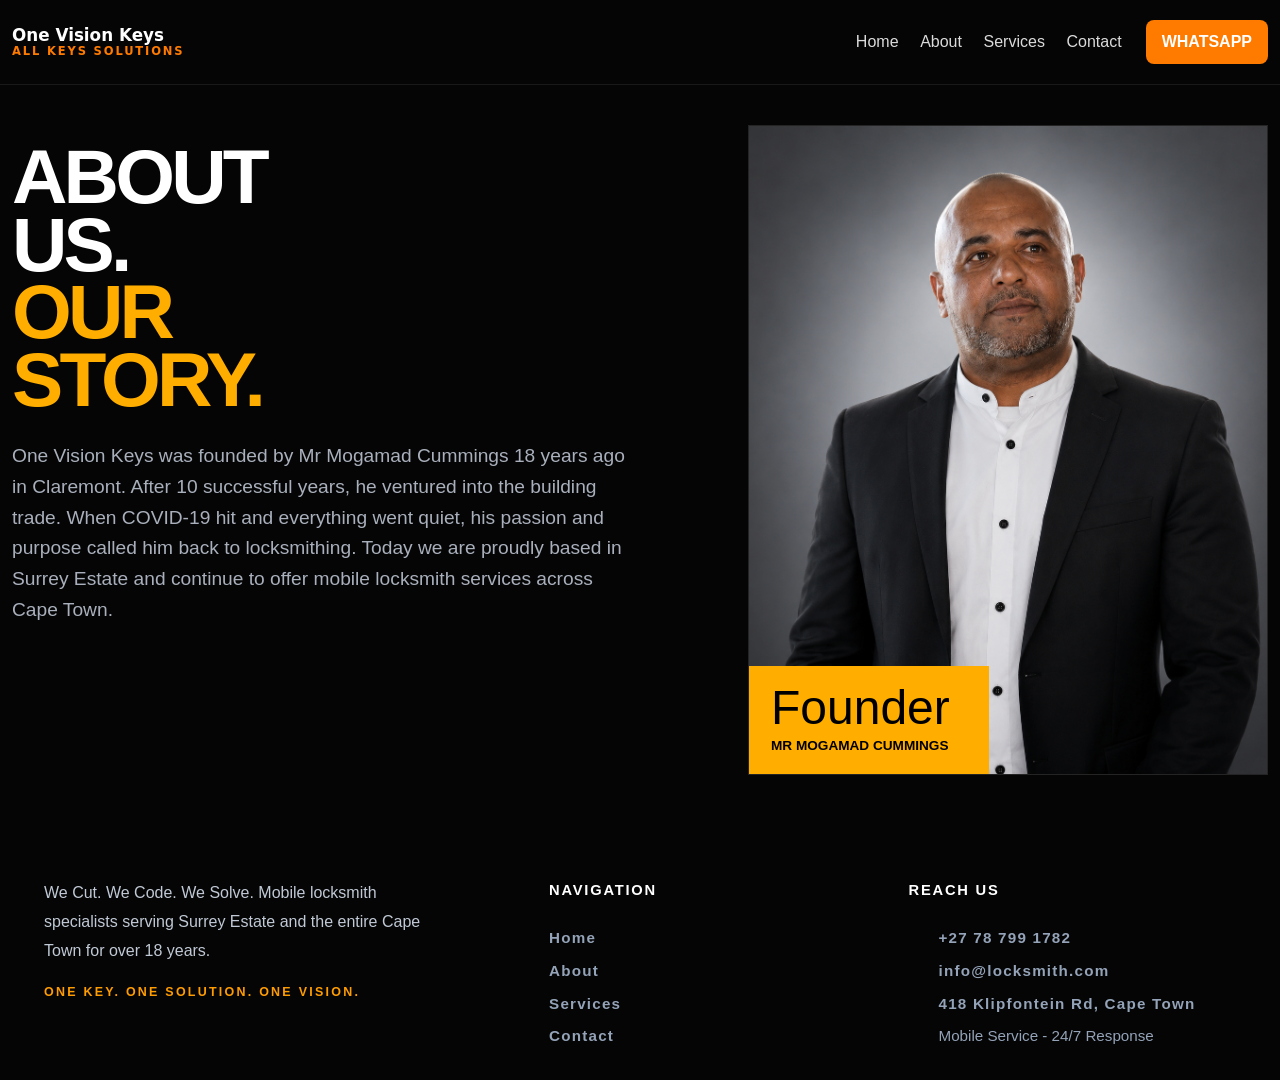
==== about.html @ 30768596 "Add files via upload Files for the website of One Vision Keys" ====
<!DOCTYPE html>
<html lang="en">
<head>
    <meta charset="UTF-8">
    <meta name="viewport" content="width=device-width, initial-scale=1.0">
    <link href="https://cdn.jsdelivr.net/npm/bootstrap@5.3.8/dist/css/bootstrap.min.css" rel="stylesheet" integrity="sha384-sRIl4kxILFvY47J16cr9ZwB07vP4J8+LH7qKQnuqkuIAvNWLzeN8tE5YBujZqJLB" crossorigin="anonymous">
    <link rel="stylesheet" href="style.css">
    <title>One Vision Keys</title>
</head>
<body>
    
    <nav class="navbar navbar-expand-lg">
  <div class="container-fluid">
     <div class="brand-stack">
      <p class="brand-title">One Vision Keys</p>
      <p class="brand-tagline">ALL KEYS SOLUTIONS</p>
    </div>
    <button class="navbar-toggler" type="button" data-bs-toggle="collapse" data-bs-target="#navbarNavAltMarkup" aria-controls="navbarNavAltMarkup" aria-expanded="false" aria-label="Toggle navigation">
      <span class="navbar-toggler-icon"></span>
    </button>
    <div class="collapse navbar-collapse justify-content-end" id="navbarNavAltMarkup">
      <div class="navbar-nav align-items-lg-center me-lg-3">
        <a class="nav-link" href="index.html">Home</a>
        <a class="nav-link" href="about.html">About</a>
        <a class="nav-link" href="services.html">Services</a>
        <a class="nav-link" href="contact.html">Contact</a>
      </div>
      <a
        class="whatsapp-button mt-3 mt-lg-0"
        href="https://wa.me/27787991782?text=Hi%20One%20Vision%20Keys%2C%20I%20need%20help."
        target="_blank"
        rel="noopener noreferrer"
      >
        WHATSAPP
      </a>
    </div>
  </div>
</nav>

<section class="hero">
  <div class="hero-copy">


    <h1 class="hero-title">
      ABOUT US.
      <span>OUR STORY.</span>
    </h1>

    <p class="hero-text">
      One Vision Keys was founded by Mr Mogamad Cummings 18 years ago in Claremont. After 10 successful years, he ventured into the building trade. When COVID-19 hit and everything went quiet, his passion and purpose called him back to locksmithing. Today we are proudly based in Surrey Estate and continue to offer mobile locksmith services across Cape Town.
    </p>
  </div>

  <div class="hero-media">
    <img src="profile.png" alt="Locksmith service" class="hero-image">

    <div class="hero-card">
      <p class="hero-card-title">Founder</p>
      <p class="hero-card-text">Mr Mogamad Cummings</p>
    </div>
  </div>
</section>

 










<footer class="site-footer">
  <div class="footer-grid">
    <div class="footer-about">
      <p class="footer-copy">We Cut. We Code. We Solve. Mobile locksmith specialists serving Surrey Estate and the entire Cape Town for over 18 years.</p>
      <p class="footer-tagline">ONE KEY. ONE SOLUTION. ONE VISION.</p>
    </div>

    <div class="footer-nav">
      <p class="footer-heading">Navigation</p>
      <a href="index.html" class="footer-link">Home</a>
      <a href="about.html" class="footer-link">About</a>
      <a href="services.html" class="footer-link">Services</a>
      <a href="contact.html" class="footer-link">Contact</a>
    </div>

    <div class="footer-contact">
      <p class="footer-heading">Reach Us</p>
      <a href="tel:+27787991782" class="footer-link footer-contact-item"><i data-lucide="phone" class="feature-icon"></i>+27 78 799 1782</a>
      <a href="mailto:onevisionkeys@gmail.com" class="footer-link footer-contact-item"><i data-lucide="mail" class="feature-icon"></i>info@locksmith.com</a>
      <a href="https://maps.google.com/?q=418 Klipfontein Rd, Cape Town" class="footer-link footer-contact-item"><i data-lucide="pin" class="feature-icon"></i>418 Klipfontein Rd, Cape Town</a>
      <p class="footer-contact-note"><i data-lucide="clock" class="feature-icon"></i>Mobile Service - 24/7 Response</p>
    </div>
  </div>
</footer>

<script>
  // Initialize Lucide icons
  lucide.createIcons();
</script>
<script src="https://cdn.jsdelivr.net/npm/bootstrap@5.3.8/dist/js/bootstrap.bundle.min.js" integrity="sha384-FKyoEForCGlyvwx9Hj09JcYn3nv7wiPVlz7YYwJrWVcXK/BmnVDxM+D2scQbITxI" crossorigin="anonymous"></script>
</body>
</html>
---- style.css ----
* {
  box-sizing: border-box;
}

body {
  margin: 0;
  background:
    radial-gradient(circle at 1px 1px, rgba(255, 255, 255, 0.05) 1px, transparent 0) 0 0 / 24px 24px,
    linear-gradient(90deg, #050505 0%, #050505 60%, #140b03 100%);
  color: white;
  font-family: Verdana, Geneva, Tahoma, sans-serif;
}

.navbar {
  background-color: #050505;
  border-bottom: 1px solid rgba(255, 255, 255, 0.08);
}

.navbar .container-fluid {
  padding-top: 12px;
  padding-bottom: 12px;
  max-width: 100%;
  overflow-x: hidden;
}

@media (max-width: 575.98px) {
  .navbar .container-fluid {
    padding-top: 10px;
    padding-bottom: 10px;
  }

  .brand-title {
    font-size: clamp(0.85rem, 2vw, 1rem);
  }

  .brand-tagline {
    font-size: 0.65rem;
    letter-spacing: 0.12em;
  }

  .nav-link {
    font-size: 0.85rem;
  }

  .whatsapp-button {
    padding: 0 12px;
    min-height: 40px;
    font-size: 0.8rem;
  }
}

.brand-stack {
  display: flex;
  flex-direction: column;
  line-height: 1.05;
}

.brand-stack p {
  margin: 0;
}

.brand-title {
  color: white;
  font-family: system-ui, -apple-system, BlinkMacSystemFont, "Segoe UI", sans-serif;
  font-size: clamp(1.05rem, 1.2vw, 1.3rem);
  font-weight: 900;
  white-space: nowrap;
  overflow: hidden;
  text-overflow: ellipsis;
}

.brand-tagline {
  color: #ff7b00;
  font-family: system-ui, -apple-system, BlinkMacSystemFont, "Segoe UI", sans-serif;
  font-size: 0.72rem;
  font-weight: 700;
  letter-spacing: 0.16em;
  text-transform: uppercase;
}

.nav-link {
  color: rgba(255, 255, 255, 0.86);
  font-family: "Segoe UI", Tahoma, Geneva, Verdana, sans-serif;
}

.nav-link:hover,
.nav-link:focus {
  color: #ff9d00;
}

.navbar-nav {
  gap: 0.35rem;
}

.navbar-toggler {
  border-color: rgba(255, 255, 255, 0.2);
}

.navbar-toggler-icon {
  filter: invert(1);
}

.whatsapp-button {
  display: inline-flex;
  align-items: center;
  justify-content: center;
  min-height: 44px;
  padding: 0 16px;
  border-radius: 8px;
  background-color: #ff7b00;
  color: white;
  font-weight: 700;
  text-decoration: none;
  white-space: nowrap;
}

.whatsapp-button:hover,
.whatsapp-button:focus {
  background-color: #ff9124;
  color: white;
}

.hero {
  display: grid;
  grid-template-columns: minmax(0, 1.05fr) minmax(320px, 520px);
  gap: clamp(24px, 4vw, 48px);
  align-items: start;
  width: min(1440px, calc(100% - 24px));
  margin: 40px auto 56px;
}

.hero-copy {
  min-width: 0;
  padding-top: 18px;
}

.status-bar {
  display: inline-flex;
  align-items: center;
  gap: 12px;
  margin: 0 0 28px;
  padding: 10px 14px;
  border: 1px solid rgba(255, 123, 0, 0.55);
  background-color: rgba(255, 123, 0, 0.08);
}

.status-dot {
  width: 8px;
  height: 8px;
  border-radius: 50%;
  background-color: #ff7b00;
}

.status-text {
  margin: 0;
  color: #ff9d00;
  font-family: "Helvetica Neue", Arial, sans-serif;
  font-size: 12px;
  font-weight: 700;
  letter-spacing: 3px;
  text-transform: uppercase;
}

.hero-title {
  margin: 0;
  max-width: 7ch;
  font-family: "Arial Black", Arial, sans-serif;
  font-size: clamp(2.8rem, 6vw, 5.6rem);
  font-weight: 900;
  line-height: 0.88;
  letter-spacing: -0.05em;
  text-transform: uppercase;
  text-wrap: balance;
  overflow-wrap: anywhere;
}

.hero-title span {
  display: block;
  color: #ffae00;
}

.hero-text {
  max-width: 620px;
  margin: 28px 0 0;
  color: #a9b0bc;
  font-size: clamp(1.05rem, 1.5vw, 1.45rem);
  line-height: 1.6;
}

.hero-actions {
  display: flex;
  flex-wrap: wrap;
  gap: 16px;
  margin-top: 32px;
}

.hero-btn {
  display: inline-flex;
  align-items: center;
  justify-content: center;
  min-height: 56px;
  padding: 0 28px;
  font-weight: 800;
  letter-spacing: 0.04em;
  text-decoration: none;
}

.hero-btn-primary {
  background-color: #ffae00;
  color: #000;
}

.hero-btn-secondary {
  border: 1px solid rgba(255, 255, 255, 0.12);
  background-color: #0f1014;
  color: white;
}

.hero-btn-primary:hover,
.hero-btn-primary:focus {
  background-color: #ffc13a;
  color: #000;
}

.hero-btn-secondary:hover,
.hero-btn-secondary:focus {
  border-color: rgba(255, 255, 255, 0.2);
  background-color: #16181d;
  color: white;
}

.hero-media {
  position: relative;
  aspect-ratio: 4 / 5;
  overflow: hidden;
  border: 1px solid rgba(255, 255, 255, 0.08);
  background-color: #111;
}

.hero-image {
  position: absolute;
  inset: 0;
  width: 100%;
  height: 100%;
  object-fit: cover;
}

.hero-card {
  position: absolute;
  left: 0;
  bottom: 0;
  width: min(240px, 75%);
  padding: 18px 22px;
  background-color: #ffae00;
  color: black;
}

.hero-card-title {
  margin: 0 0 4px;
  font-family: "Arial Black", Arial, sans-serif;
  font-size: clamp(2rem, 4vw, 3rem);
  line-height: 1;
}

.hero-card-text {
  margin: 0;
  font-size: 0.85rem;
  font-weight: 700;
  text-transform: uppercase;
}

@media (min-width: 992px) {
  .navbar-collapse {
    align-items: center;
  }
}

@media (max-width: 991.98px) {
  .navbar-collapse {
    align-items: flex-start;
    padding-top: 1rem;
  }

  .navbar-nav {
    gap: 0.5rem;
  }

  .hero {
    grid-template-columns: 1fr;
    gap: 20px;
    width: calc(100% - 24px);
    margin-top: 24px;
  }

  .hero-copy {
    padding-top: 0;
  }

  .hero-title {
    max-width: none;
    font-size: clamp(2.5rem, 10vw, 4.2rem);
  }

  .hero-media {
    aspect-ratio: 16 / 11;
  }
}

@media (min-width: 576px) and (max-width: 767.98px) {
  .about-hero {
    grid-template-columns: 1fr;
    gap: 20px;
    width: calc(100% - 24px);
    margin: 24px auto 40px;
    max-width: 100%;
    overflow-x: hidden;
  }

  .about-hero .hero-media {
    width: 100%;
    max-width: 100%;
    margin: 0 auto;
    aspect-ratio: 4 / 5;
    min-width: 0;
  }
}

@media (max-width: 767.98px) {
  .hero {
    grid-template-columns: 1fr;
    gap: 20px;
    width: calc(100% - 24px);
    margin: 24px auto 40px;
    padding: 0 12px;
  }

  .about-hero {
    grid-template-columns: 1fr;
    gap: 20px;
    width: calc(100% - 24px);
    margin: 24px auto 40px;
    padding: 0 12px;
    max-width: 100%;
    overflow-x: hidden;
  }

  .about-hero .hero-media {
    width: 100%;
    max-width: 100%;
    margin: 0 auto;
    min-width: 0;
    aspect-ratio: 4 / 5;
  }

  .hero-copy {
    padding-top: 0;
  }

  .hero-title {
    max-width: none;
    font-size: clamp(2rem, 8vw, 4rem);
  }

  .hero-media {
    aspect-ratio: 16 / 10;
  }
}

@media (max-width: 575.98px) {
  .hero {
    width: calc(100% - 16px);
    margin: 18px auto 40px;
    padding: 0 8px;
  }

  .about-hero {
    width: calc(100% - 16px);
    margin: 18px auto 40px;
    padding: 0 8px;
    grid-template-columns: 1fr;
    max-width: 100%;
    overflow-x: hidden;
  }

  .about-hero .hero-media {
    width: 100%;
    margin: 0 auto;
    aspect-ratio: 4 / 5;
    min-width: 0;
    max-width: 100%;
  }

  .status-bar {
    width: 100%;
    padding: 8px 10px;
  }

  .status-text {
    font-size: 9px;
    letter-spacing: 1.5px;
  }

  .hero-title {
    max-width: none;
    font-size: clamp(1.6rem, 7vw, 2.5rem);
    line-height: 0.95;
  }

  .hero-text {
    max-width: 100%;
    font-size: 0.98rem;
    line-height: 1.5;
  }

  .hero-actions {
    flex-direction: column;
  }

  .hero-btn {
    width: 100%;
    min-height: 52px;
    padding: 0 20px;
  }

  .hero-media {
    aspect-ratio: 4 / 3;
  }

  .hero-card {
    width: min(180px, 72%);
    padding: 12px 14px;
  }

  .hero-card-title {
    font-size: 2rem;
  }

  .hero-card-text {
    font-size: 0.72rem;
    line-height: 1.25;
  }
}


.feature-banner {
  display: grid;
  grid-template-columns: repeat(auto-fit, minmax(min(220px, 100%), 1fr));
  align-items: center;
  gap: 18px 24px;
  width: 100%;
  margin: 0;
  background-color: #0d0d0e;
  padding: 25px clamp(16px, 3vw, 32px);
  font-family: 'Arial Black', 'Arial Bold', sans-serif;
}

.feature-item {
  display: flex;
  align-items: center;
  justify-content: center;
  gap: 10px;
  min-width: 0;
}

.feature-icon {
  color: #f59e0b;
  width: 20px;
  height: 20px;
  flex-shrink: 0;
}

.feature-text {
  color: #94a3b8;
  font-size: 0.85rem;
  letter-spacing: 1.5px;
  font-weight: 700;
  text-align: center;
}

@media (max-width: 767.98px) {
  .feature-banner {
    padding: 18px 16px;
    gap: 14px;
  }

  .feature-item {
    justify-content: flex-start;
  }

  .feature-text {
    text-align: left;
  }
}



/* Service card styling */

.services-grid {
  display: grid;
  grid-template-columns: repeat(3, minmax(0, 1fr));
  margin: 0 auto 60px;
  width: min(1400px, calc(100% - clamp(20px, 3vw, 40px)));
  border-top: 1px solid rgba(255, 255, 255, 0.12);
  border-left: 1px solid rgba(255, 255, 255, 0.12);
}

.service-card {
  min-height: clamp(220px, 24vw, 280px);
  padding: clamp(22px, 3vw, 38px);
  background: #050507;
  border-right: 1px solid rgba(255, 255, 255, 0.12);
  border-bottom: 1px solid rgba(255, 255, 255, 0.12);
  display: flex;
  flex-direction: column;
  justify-content: space-between;
}

.service-top {
  display: flex;
  align-items: center;
  justify-content: space-between;
}

.service-label {
  margin: 0;
  color: #ff9d00;
  font-size: 0.85rem;
  font-weight: 700;
  letter-spacing: 0.08em;
}

.service-icon {
  color: white;
  font-size: 1.4rem;
  font-weight: 700;
}

.service-title {
  margin: 28px 0 18px;
  font-family: "Arial Black", Arial, sans-serif;
  font-size: clamp(1.6rem, 2.2vw, 2.7rem);
  line-height: 0.95;
  text-transform: uppercase;
  text-wrap: balance;
}

.service-text {
  margin: 0;
  color: #9aa3b1;
  font-size: clamp(0.98rem, 1.15vw, 1.05rem);
  line-height: 1.6;
  max-width: 34ch;
}

.service-card-accent {
  background: #ff2023;
}

.service-card-accent .service-label,
.service-card-accent .service-title,
.service-card-accent .service-text,
.service-card-accent .service-icon {
  color: white;
}

@media (min-width: 576px) and (max-width: 1099.98px) {
  .hero {
    grid-template-columns: 1fr;
    gap: 20px;
    width: min(760px, calc(100% - 24px));
    margin-top: 24px;
  }

  .hero-copy {
    padding-top: 0;
  }

  .hero-title {
    max-width: none;
    font-size: clamp(2.5rem, 8vw, 4.4rem);
  }

  .hero-media {
    aspect-ratio: 16 / 11;
  }
}

@media (max-width: 991.98px) {
  .services-grid {
    grid-template-columns: repeat(2, minmax(0, 1fr));
  }
}

@media (max-width: 575.98px) {
  .services-grid {
    grid-template-columns: 1fr;
    width: calc(100% - 16px);
    margin: 0 auto 40px;
  }

  .service-card {
    min-height: 0;
    padding: 22px 18px;
  }

  .service-title {
    font-size: 1.8rem;
  }

  .service-text {
    font-size: 0.95rem;
  }

}

.service-intro {
  display: grid;
  grid-template-columns: minmax(0, 1fr) auto;
  gap: 16px 24px;
  align-items: end;
  width: min(1400px, calc(100% - clamp(20px, 3vw, 40px)));
  margin: 36px auto 24px;
  text-align: left;
}

.service-intro-copy {
  display: grid;
  gap: 12px;
  min-width: 0;
}

.service-intro .service-label,
.service-intro .service-title {
  margin: 0;
}

.service-intro-link {
  display: inline-flex;
  align-items: center;
  gap: 10px;
  justify-self: end;
  color: white;
  font-size: 0.9rem;
  font-weight: 700;
  letter-spacing: 0.08em;
  text-decoration: none;
  text-transform: uppercase;
  white-space: nowrap;
}

.service-intro-link:hover,
.service-intro-link:focus {
  color: #ffae00;
}

.service-intro-link .feature-icon {
  color: currentColor;
}

@media (max-width: 575.98px) {
  .service-intro {
    grid-template-columns: 1fr;
    gap: 14px;
    width: calc(100% - 16px);
    margin: 28px auto 18px;
  }

  .service-intro-link {
    justify-self: start;
  }
}


.service-label-footer{
  margin: 0;
  color: #ff9d00;
  font-size: 0.70rem;
  font-weight: 700;
  letter-spacing: 0.08em; 
}

.site-footer {
  background-color: #050505;
  padding: 48px 24px 32px;
}

@media (max-width: 575.98px) {
  .site-footer {
    padding: 32px 16px 24px;
  }
}

.footer-grid {
  display: grid;
  grid-template-columns: minmax(260px, 1.3fr) minmax(150px, 0.9fr) minmax(200px, 0.9fr);
  gap: 32px;
  align-items: start;
  max-width: min(1400px, calc(100% - 40px));
  margin: 0 auto;
}

.footer-about {
  padding-right: 12px;
}

.footer-copy {
  margin: 0 0 18px;
  color: #c0c9d5;
  line-height: 1.8;
  max-width: 44ch;
}

.footer-tagline {
  margin: 0;
  color: #ff9d00;
  font-size: 0.78rem;
  font-weight: 700;
  letter-spacing: 0.18em;
  text-transform: uppercase;
}

.footer-nav,
.footer-contact {
  display: grid;
  gap: 10px;
}

.footer-heading {
  margin: 0 0 16px;
  color: #ffffff;
  font-size: 0.92rem;
  font-weight: 800;
  letter-spacing: 0.12em;
  text-transform: uppercase;
}

.footer-link {
  color: #94a3b8;
  font-size: 0.95rem;
  letter-spacing: 0.08em;
  font-weight: 700;
  text-decoration: none;
  margin-bottom: 0;
  display: block;
}

.footer-link:hover,
.footer-link:focus {
  color: #ffae00;
}

.footer-contact-item {
  display: inline-flex;
  align-items: center;
  gap: 0.75rem;
}

.footer-contact-note {
  display: inline-flex;
  align-items: center;
  gap: 0.75rem;
  margin: 0;
  color: #94a3b8;
  font-size: 0.95rem;
}

.site-footer .feature-icon {
  color: #ffae00;
  width: 18px;
  height: 18px;
  flex-shrink: 0;
}

@media (max-width: 991.98px) {
  .footer-grid {
    grid-template-columns: 1fr;
  }
}

.service-title- {
  margin: 0;
  font-family: "Arial Black", Arial, sans-serif;
  font-size: clamp(2.4rem, 4vw, 3.6rem);
  line-height: 0.95;
  text-transform: uppercase;
  text-wrap: balance;
}

.service-introduction {
  display: grid;
  grid-template-columns: minmax(0, 1fr);
  gap: 12px;
  align-items: start;
  width: min(1400px, calc(100% - clamp(20px, 3vw, 40px)));
  margin: 36px auto 24px;
  text-align: left;
}

.service-introduction-copy {
  display: grid;
  gap: 18px;
}

.service-intro-text {
  margin: 0;
  max-width: 62ch;
  color: #c0c9d5;
  font-size: clamp(1rem, 1.1vw, 1.05rem);
  line-height: 1.8;
}

.featured-service-card {
  display: grid;
  grid-template-columns: minmax(220px, 320px) minmax(280px, 1fr) minmax(220px, 280px);
  gap: 28px;
  align-items: start;
  padding: 34px;
  border: 1px solid rgba(255, 255, 255, 0.08);
  background-color: #09090a;
.featured-service-title {
  flex-basis: 100%;
}
}



.featured-service-icon {
  width: 64px;
  height: 64px;
  display: grid;
  place-items: center;
  border: 1px solid rgba(255, 255, 255, 0.08);
  border-radius: 18px;
  background-color: #050505;
}

.service-number {
  margin: 0;
  color: #94a3b8;
  font-size: 0.78rem;
  font-weight: 700;
  letter-spacing: 0.18em;
  text-transform: uppercase;
}

.service-card-title {
  margin: 14px 0 6px;
  font-family: "Arial Black", Arial, sans-serif;
  font-size: clamp(2rem, 3vw, 2.7rem);
  line-height: 1.02;
}

.service-card-subtitle {
  margin: 0;
  color: #ffae00;
  font-size: 0.85rem;
  font-weight: 700;
  letter-spacing: 0.18em;
  text-transform: uppercase;
}

.featured-service-copy p {
  margin-top: 60px;
  color: #c0c9d5;
  font-size: 1rem;
  line-height: 1.85;
  justify-content: center;
}

.featured-service-list {
  display: grid;
  align-items: start;
}

.service-benefits {
  margin: 0;
  padding: 0;
  list-style: none;
  display: grid;
  gap: 12px;
}

.service-benefits li {
  display: flex;
  align-items: center;
  gap: 0.8rem;
  color: #ffffff;
  font-size: 0.95rem;
  font-weight: 700;
}

.featured-service-card .feature-icon {
  color: #ffae00;
  width: 18px;
  height: 18px;
}

@media (max-width: 991.98px) {
  .featured-service-card {
    grid-template-columns: 1fr;
  }

  .featured-service {
    margin-bottom: 40px;
  }
}

@import url('https://fonts.googleapis.com/css2?family=Anton&family=Inter:wght@300;400;500;600;700&display=swap');

body{
  background:#050505;
  margin:0;
  font-family:'Inter', sans-serif;
}


 

.featured-service-card {
  display: grid;
  grid-template-columns: minmax(220px, 320px) minmax(280px, 1fr) minmax(220px, 280px);
  gap: 28px;
  align-items: start;
  padding: 34px;
  border: 1px solid rgba(255, 255, 255, 0.08);
}

.featured-service-copy {
  margin-top: 50px;
  margin-bottom: 50px;
  color: #c0c9d5;
  font-size: 1rem;
  line-height: 1.85;
}


.featured-service-list {
  display: grid;
  align-items: start;
  margin-top: 30px;
}

.featured-service-left {
  display: grid;
  gap: 18px;
}

.featured-service-right {
  display: grid;
  gap: 18px;
}

.featured-service-middle {
  display: grid;
  gap: 18px;
  justify-content: center;
}

.hero-title {
  margin: 0;
  max-width: 7ch;
  font-family: 'Anton', sans-serif;
  font-size: clamp(2.8rem, 6vw, 5.6rem);
  line-height: 0.88;
  letter-spacing: -0.05em;
  text-transform: uppercase;
  text-wrap: balance;
  overflow-wrap: anywhere;
}

.about-hero {
  display: grid;
  grid-template-columns: minmax(0, 1.05fr) minmax(320px, 520px);
  gap: clamp(24px, 4vw, 48px);
  align-items: start;
  width: min(1440px, calc(100% - 24px));
  margin: 40px auto 56px;
  min-width: 0;
  max-width: 100%;
  overflow-x: hidden;
}

.about-hero-copy {
  min-width: 0;
}

:root {
  --bg: #111111;
  --border: #2a2a2a;
  --gold: #e6a020;
  --text: #d4d4d4;
  --text-muted: #888;
  --white: #ffffff;
}

.service-banner {
  display: grid;
  grid-template-columns: 280px 1fr 260px;
  gap: 0;
  border-bottom: 1px solid var(--border);
  padding: 52px 60px;
  position: relative;
  transition: background 0.3s ease;
}
.service-banner::before {
  content: '';
  position: absolute;
  left: 0; top: 0; bottom: 0;
  width: 3px;
  background: var(--gold);
  transform: scaleY(0);
  transform-origin: bottom;
  transition: transform 0.4s cubic-bezier(0.16, 1, 0.3, 1);
}
.service-banner:hover::before { transform: scaleY(1); }
.service-banner:hover { background: rgba(230, 160, 32, 0.03); }

.banner-left { padding-right: 40px; }

.banner-icon-wrap {
  display: inline-flex;
  align-items: center;
  justify-content: center;
  width: 56px; height: 56px;
  border: 1px solid var(--border);
  margin-bottom: 20px;
  transition: border-color 0.3s;
}
.service-banner:hover .banner-icon-wrap { border-color: var(--gold); }
.banner-icon-wrap svg {
  width: 24px; height: 24px;
  stroke: var(--gold);
  fill: none;
  stroke-width: 1.5;
  stroke-linecap: round;
  stroke-linejoin: round;
}

.banner-label {
  font-size: 11px;
  letter-spacing: 0.12em;
  color: var(--text-muted);
  margin-bottom: 12px;
  font-weight: 500;
  text-transform: uppercase;
}
.banner-title {
  font-family: 'Barlow Condensed', sans-serif;
  font-size: clamp(28px, 3.5vw, 40px);
  font-weight: 900;
  text-transform: uppercase;
  line-height: 1;
  color: var(--white);
  letter-spacing: 0.01em;
  margin-bottom: 10px;
}
.banner-subtitle {
  font-family: 'Barlow Condensed', sans-serif;
  font-size: 13px;
  font-weight: 700;
  letter-spacing: 0.1em;
  text-transform: uppercase;
  color: var(--gold);
}

.banner-mid {
  padding: 0 40px;
  border-left: 1px solid var(--border);
  border-right: 1px solid var(--border);
  display: flex;
  align-items: center;
}
.banner-desc {
  font-size: 15.5px;
  line-height: 1.7;
  color: var(--text-muted);
}

.banner-right {
  padding-left: 40px;
  display: flex;
  align-items: center;
}
.feature-list {
  list-style: none;
  display: flex;
  flex-direction: column;
  gap: 11px;
}
.feature-list li {
  display: flex;
  align-items: center;
  gap: 10px;
  font-size: 14px;
  font-weight: 500;
  color: var(--white);
  opacity: 0;
  transform: translateX(12px);
  animation: fadeSlide 0.4s forwards;
}
.feature-list li:nth-child(1) { animation-delay: 0.05s; }
.feature-list li:nth-child(2) { animation-delay: 0.10s; }
.feature-list li:nth-child(3) { animation-delay: 0.15s; }
.feature-list li:nth-child(4) { animation-delay: 0.20s; }
.feature-list li:nth-child(5) { animation-delay: 0.25s; }
.feature-list li:nth-child(6) { animation-delay: 0.30s; }

@keyframes fadeSlide {
  to { opacity: 1; transform: translateX(0); }
}
.feature-list li::before {
  content: '';
  width: 16px; height: 16px;
  flex-shrink: 0;
  background-image: url("data:image/svg+xml,%3Csvg xmlns='http://www.w3.org/2000/svg' viewBox='0 0 16 16'%3E%3Cpolyline points='2,8 6,12 14,4' stroke='%23e6a020' stroke-width='1.8' fill='none' stroke-linecap='round' stroke-linejoin='round'/%3E%3C/svg%3E");
  background-size: contain;
  background-repeat: no-repeat;
}

@media (max-width: 900px) {
  .service-banner {
    grid-template-columns: 1fr;
    gap: 28px;
    padding: 36px 28px;
  }
  .banner-mid {
    border-left: none;
    border-right: none;
    border-top: 1px solid var(--border);
    border-bottom: 1px solid var(--border);
    padding: 28px 0;
  }
  .banner-right { padding-left: 0; }
}

@media (max-width: 768px) {
  .featured-service-card {
    grid-template-columns: 1fr;
    gap: 20px;
    padding: 24px;
  }

  .service-introduction {
    width: calc(100% - 16px);
    margin: 24px auto 18px;
    padding: 0 8px;
  }

  .service-intro-text {
    font-size: 1rem;
    max-width: 100%;
  }

  .banner-left { padding-right: 0; }
  .banner-mid { padding: 0; }
  .banner-right { padding-left: 0; }
  
  .service-banner {
    padding: 28px 16px;
    gap: 20px;
  }
}

@media (max-width: 576px) {
  .service-introduction {
    width: calc(100% - 16px);
    gap: 10px;
    margin: 20px auto 16px;
    padding: 0 8px;
  }

  .service-label {
    font-size: 0.8rem;
  }

  .hero-title {
    font-size: clamp(1.6rem, 7vw, 2.5rem);
    max-width: none;
  }

  .featured-service-card {
    padding: 20px 16px;
    gap: 16px;
  }

  .featured-service-icon {
    width: 48px;
    height: 48px;
  }

  .footer-grid {
    grid-template-columns: 1fr;
    gap: 24px;
    padding: 0 8px;
    max-width: calc(100% - 16px);
    margin: 0 auto;
  }

  .footer-about {
    padding-right: 0;
    text-align: left;
  }

  .footer-nav,
  .footer-contact {
    justify-items: start;
    text-align: left;
  }

  .footer-link {
    margin-bottom: 8px;
    text-align: left;
  }

  .footer-heading {
    margin-bottom: 12px;
    font-size: 0.85rem;
    text-align: left;
  }

  .footer-copy {
    max-width: 100%;
  }
  
  .service-banner {
    grid-template-columns: 1fr;
    padding: 24px 12px;
    gap: 16px;
  }
  
  .banner-title {
    font-size: clamp(24px, 6vw, 32px);
  }
  
  .banner-desc {
    font-size: 14px;
  }
}
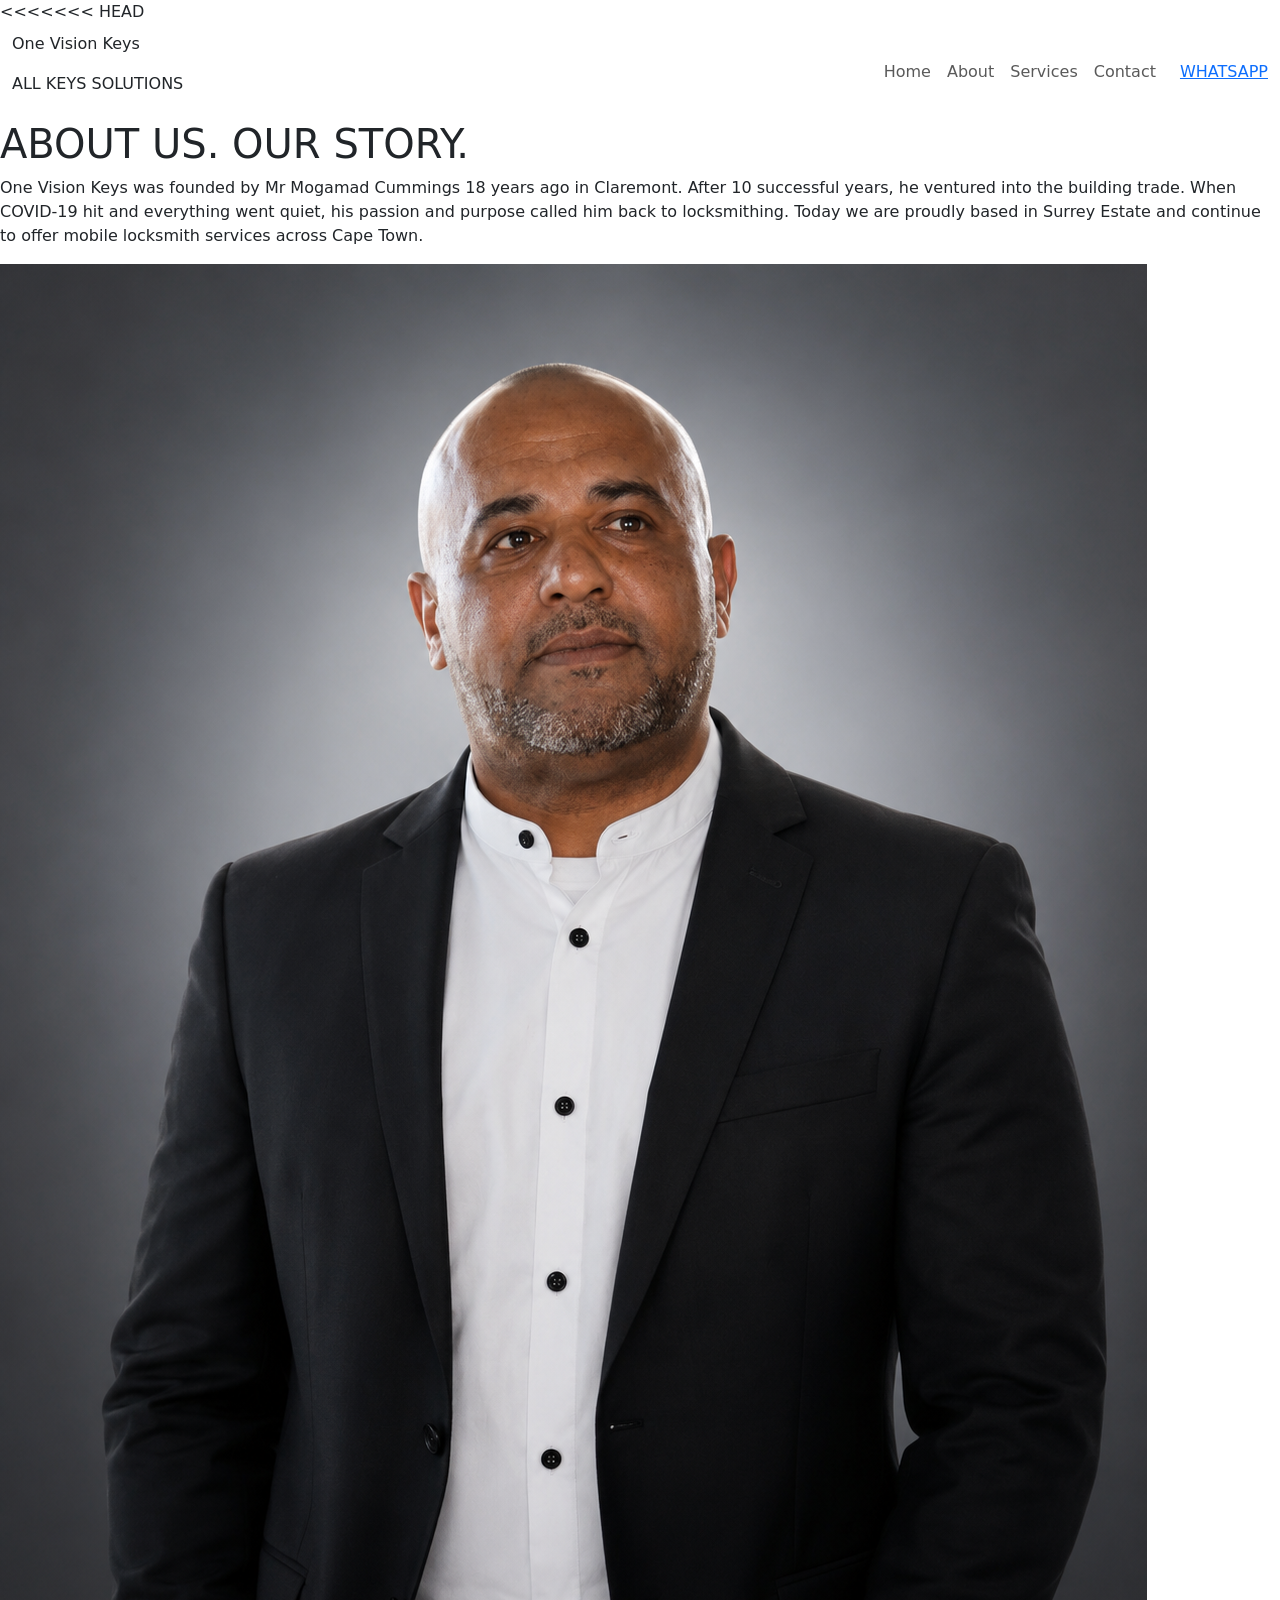
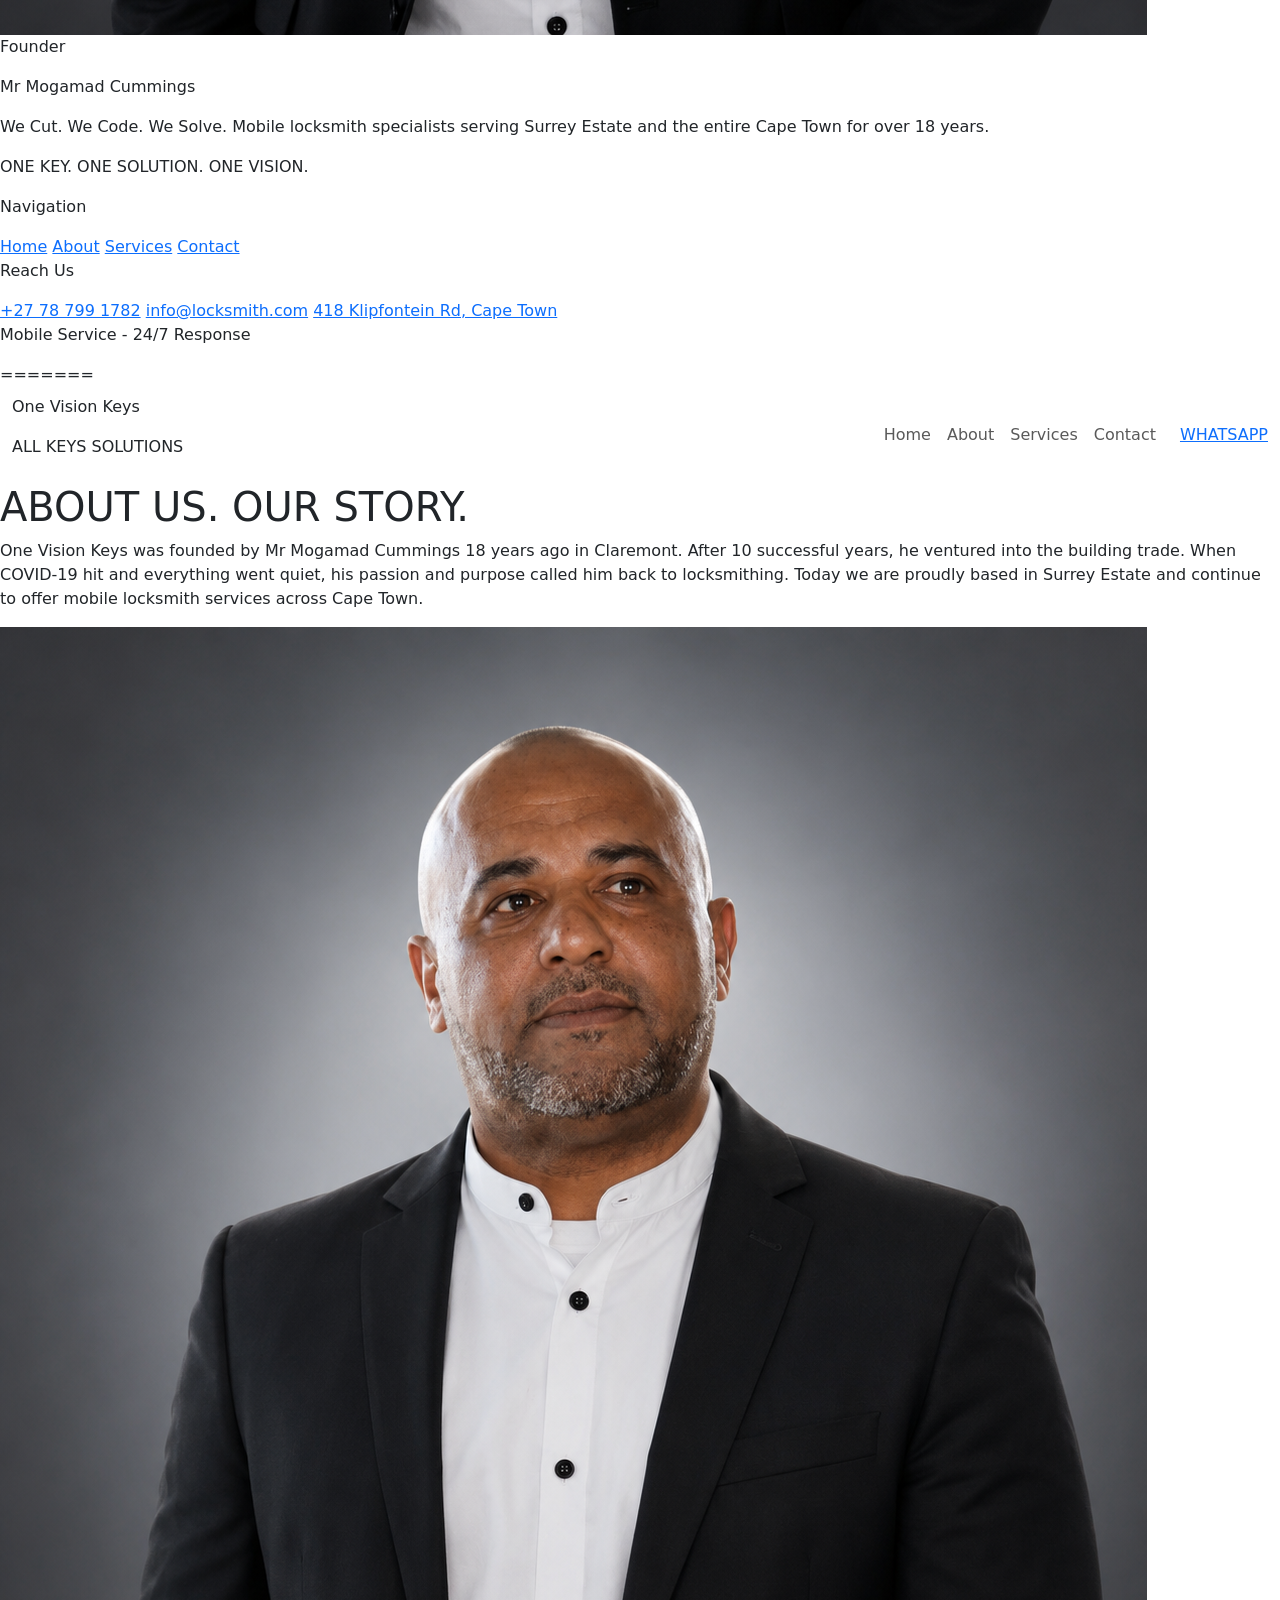
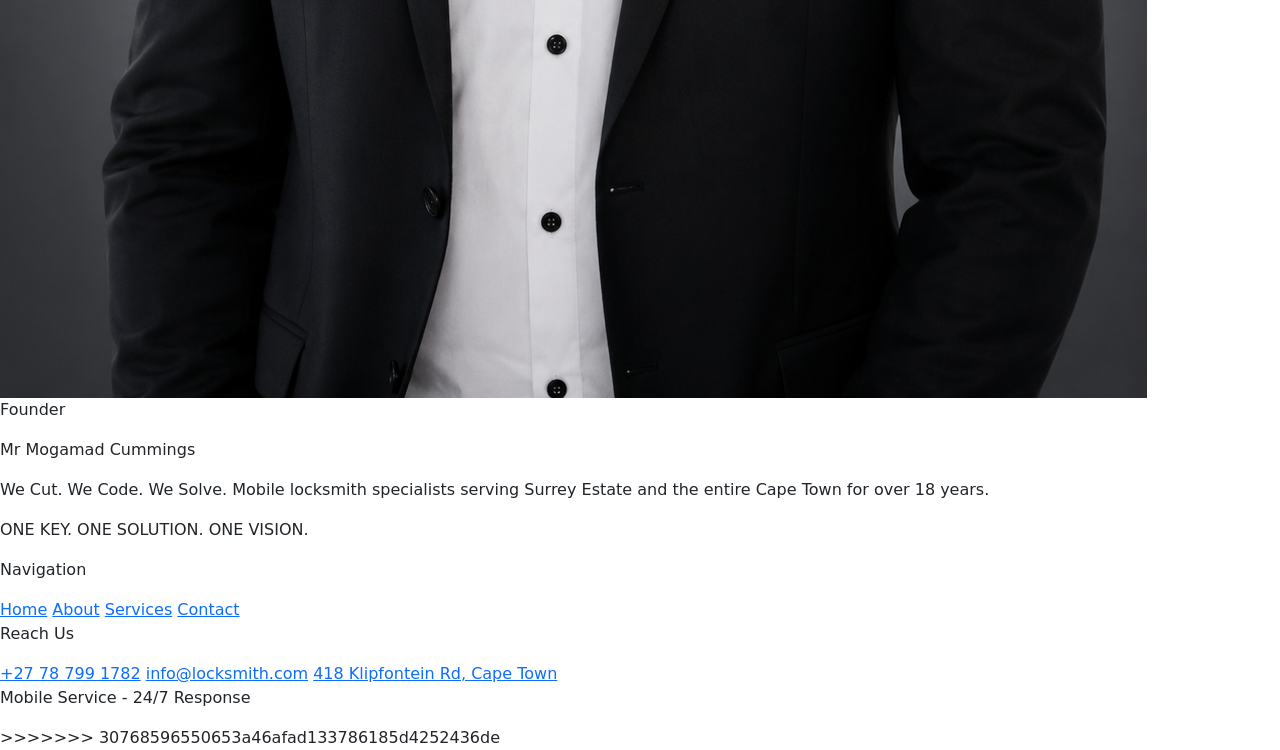
==== commit 2606eda8: "Merge branch 'main' of https://github.com/ImaanCummings/OneVisionProjects" ====
--- a/about.html
+++ b/about.html
@@ -1,106 +1,215 @@
-<!DOCTYPE html>
-<html lang="en">
-<head>
-    <meta charset="UTF-8">
-    <meta name="viewport" content="width=device-width, initial-scale=1.0">
-    <link href="https://cdn.jsdelivr.net/npm/bootstrap@5.3.8/dist/css/bootstrap.min.css" rel="stylesheet" integrity="sha384-sRIl4kxILFvY47J16cr9ZwB07vP4J8+LH7qKQnuqkuIAvNWLzeN8tE5YBujZqJLB" crossorigin="anonymous">
-    <link rel="stylesheet" href="style.css">
-    <title>One Vision Keys</title>
-</head>
-<body>
-    
-    <nav class="navbar navbar-expand-lg">
-  <div class="container-fluid">
-     <div class="brand-stack">
-      <p class="brand-title">One Vision Keys</p>
-      <p class="brand-tagline">ALL KEYS SOLUTIONS</p>
-    </div>
-    <button class="navbar-toggler" type="button" data-bs-toggle="collapse" data-bs-target="#navbarNavAltMarkup" aria-controls="navbarNavAltMarkup" aria-expanded="false" aria-label="Toggle navigation">
-      <span class="navbar-toggler-icon"></span>
-    </button>
-    <div class="collapse navbar-collapse justify-content-end" id="navbarNavAltMarkup">
-      <div class="navbar-nav align-items-lg-center me-lg-3">
-        <a class="nav-link" href="index.html">Home</a>
-        <a class="nav-link" href="about.html">About</a>
-        <a class="nav-link" href="services.html">Services</a>
-        <a class="nav-link" href="contact.html">Contact</a>
-      </div>
-      <a
-        class="whatsapp-button mt-3 mt-lg-0"
-        href="https://wa.me/27787991782?text=Hi%20One%20Vision%20Keys%2C%20I%20need%20help."
-        target="_blank"
-        rel="noopener noreferrer"
-      >
-        WHATSAPP
-      </a>
-    </div>
-  </div>
-</nav>
-
-<section class="hero">
-  <div class="hero-copy">
-
-
-    <h1 class="hero-title">
-      ABOUT US.
-      <span>OUR STORY.</span>
-    </h1>
-
-    <p class="hero-text">
-      One Vision Keys was founded by Mr Mogamad Cummings 18 years ago in Claremont. After 10 successful years, he ventured into the building trade. When COVID-19 hit and everything went quiet, his passion and purpose called him back to locksmithing. Today we are proudly based in Surrey Estate and continue to offer mobile locksmith services across Cape Town.
-    </p>
-  </div>
-
-  <div class="hero-media">
-    <img src="profile.png" alt="Locksmith service" class="hero-image">
-
-    <div class="hero-card">
-      <p class="hero-card-title">Founder</p>
-      <p class="hero-card-text">Mr Mogamad Cummings</p>
-    </div>
-  </div>
-</section>
-
- 
-
-
-
-
-
-
-
-
-
-
-<footer class="site-footer">
-  <div class="footer-grid">
-    <div class="footer-about">
-      <p class="footer-copy">We Cut. We Code. We Solve. Mobile locksmith specialists serving Surrey Estate and the entire Cape Town for over 18 years.</p>
-      <p class="footer-tagline">ONE KEY. ONE SOLUTION. ONE VISION.</p>
-    </div>
-
-    <div class="footer-nav">
-      <p class="footer-heading">Navigation</p>
-      <a href="index.html" class="footer-link">Home</a>
-      <a href="about.html" class="footer-link">About</a>
-      <a href="services.html" class="footer-link">Services</a>
-      <a href="contact.html" class="footer-link">Contact</a>
-    </div>
-
-    <div class="footer-contact">
-      <p class="footer-heading">Reach Us</p>
-      <a href="tel:+27787991782" class="footer-link footer-contact-item"><i data-lucide="phone" class="feature-icon"></i>+27 78 799 1782</a>
-      <a href="mailto:onevisionkeys@gmail.com" class="footer-link footer-contact-item"><i data-lucide="mail" class="feature-icon"></i>info@locksmith.com</a>
-      <a href="https://maps.google.com/?q=418 Klipfontein Rd, Cape Town" class="footer-link footer-contact-item"><i data-lucide="pin" class="feature-icon"></i>418 Klipfontein Rd, Cape Town</a>
-      <p class="footer-contact-note"><i data-lucide="clock" class="feature-icon"></i>Mobile Service - 24/7 Response</p>
-    </div>
-  </div>
-</footer>
-
-<script>
-  // Initialize Lucide icons
-  lucide.createIcons();
-</script>
-<script src="https://cdn.jsdelivr.net/npm/bootstrap@5.3.8/dist/js/bootstrap.bundle.min.js" integrity="sha384-FKyoEForCGlyvwx9Hj09JcYn3nv7wiPVlz7YYwJrWVcXK/BmnVDxM+D2scQbITxI" crossorigin="anonymous"></script>
-</body>
-</html>
+<<<<<<< HEAD
+<!DOCTYPE html>
+<html lang="en">
+<head>
+    <meta charset="UTF-8">
+    <meta name="viewport" content="width=device-width, initial-scale=1.0">
+    <link href="https://cdn.jsdelivr.net/npm/bootstrap@5.3.8/dist/css/bootstrap.min.css" rel="stylesheet" integrity="sha384-sRIl4kxILFvY47J16cr9ZwB07vP4J8+LH7qKQnuqkuIAvNWLzeN8tE5YBujZqJLB" crossorigin="anonymous">
+    <link rel="stylesheet" href="style.css">
+    <title>One Vision Keys</title>
+</head>
+<body>
+    
+    <nav class="navbar navbar-expand-lg">
+  <div class="container-fluid">
+     <div class="brand-stack">
+      <p class="brand-title">One Vision Keys</p>
+      <p class="brand-tagline">ALL KEYS SOLUTIONS</p>
+    </div>
+    <button class="navbar-toggler" type="button" data-bs-toggle="collapse" data-bs-target="#navbarNavAltMarkup" aria-controls="navbarNavAltMarkup" aria-expanded="false" aria-label="Toggle navigation">
+      <span class="navbar-toggler-icon"></span>
+    </button>
+    <div class="collapse navbar-collapse justify-content-end" id="navbarNavAltMarkup">
+      <div class="navbar-nav align-items-lg-center me-lg-3">
+        <a class="nav-link" href="index.html">Home</a>
+        <a class="nav-link" href="about.html">About</a>
+        <a class="nav-link" href="services.html">Services</a>
+        <a class="nav-link" href="contact.html">Contact</a>
+      </div>
+      <a
+        class="whatsapp-button mt-3 mt-lg-0"
+        href="https://wa.me/27787991782?text=Hi%20One%20Vision%20Keys%2C%20I%20need%20help."
+        target="_blank"
+        rel="noopener noreferrer"
+      >
+        WHATSAPP
+      </a>
+    </div>
+  </div>
+</nav>
+
+<section class="hero">
+  <div class="hero-copy">
+
+
+    <h1 class="hero-title">
+      ABOUT US.
+      <span>OUR STORY.</span>
+    </h1>
+
+    <p class="hero-text">
+      One Vision Keys was founded by Mr Mogamad Cummings 18 years ago in Claremont. After 10 successful years, he ventured into the building trade. When COVID-19 hit and everything went quiet, his passion and purpose called him back to locksmithing. Today we are proudly based in Surrey Estate and continue to offer mobile locksmith services across Cape Town.
+    </p>
+  </div>
+
+  <div class="hero-media">
+    <img src="profile.png" alt="Locksmith service" class="hero-image">
+
+    <div class="hero-card">
+      <p class="hero-card-title">Founder</p>
+      <p class="hero-card-text">Mr Mogamad Cummings</p>
+    </div>
+  </div>
+</section>
+
+ 
+
+
+
+
+
+
+
+
+
+
+<footer class="site-footer">
+  <div class="footer-grid">
+    <div class="footer-about">
+      <p class="footer-copy">We Cut. We Code. We Solve. Mobile locksmith specialists serving Surrey Estate and the entire Cape Town for over 18 years.</p>
+      <p class="footer-tagline">ONE KEY. ONE SOLUTION. ONE VISION.</p>
+    </div>
+
+    <div class="footer-nav">
+      <p class="footer-heading">Navigation</p>
+      <a href="index.html" class="footer-link">Home</a>
+      <a href="about.html" class="footer-link">About</a>
+      <a href="services.html" class="footer-link">Services</a>
+      <a href="contact.html" class="footer-link">Contact</a>
+    </div>
+
+    <div class="footer-contact">
+      <p class="footer-heading">Reach Us</p>
+      <a href="tel:+27787991782" class="footer-link footer-contact-item"><i data-lucide="phone" class="feature-icon"></i>+27 78 799 1782</a>
+      <a href="mailto:onevisionkeys@gmail.com" class="footer-link footer-contact-item"><i data-lucide="mail" class="feature-icon"></i>info@locksmith.com</a>
+      <a href="https://maps.google.com/?q=418 Klipfontein Rd, Cape Town" class="footer-link footer-contact-item"><i data-lucide="pin" class="feature-icon"></i>418 Klipfontein Rd, Cape Town</a>
+      <p class="footer-contact-note"><i data-lucide="clock" class="feature-icon"></i>Mobile Service - 24/7 Response</p>
+    </div>
+  </div>
+</footer>
+
+<script>
+  // Initialize Lucide icons
+  lucide.createIcons();
+</script>
+<script src="https://cdn.jsdelivr.net/npm/bootstrap@5.3.8/dist/js/bootstrap.bundle.min.js" integrity="sha384-FKyoEForCGlyvwx9Hj09JcYn3nv7wiPVlz7YYwJrWVcXK/BmnVDxM+D2scQbITxI" crossorigin="anonymous"></script>
+</body>
+</html>
+=======
+<!DOCTYPE html>
+<html lang="en">
+<head>
+    <meta charset="UTF-8">
+    <meta name="viewport" content="width=device-width, initial-scale=1.0">
+    <link href="https://cdn.jsdelivr.net/npm/bootstrap@5.3.8/dist/css/bootstrap.min.css" rel="stylesheet" integrity="sha384-sRIl4kxILFvY47J16cr9ZwB07vP4J8+LH7qKQnuqkuIAvNWLzeN8tE5YBujZqJLB" crossorigin="anonymous">
+    <link rel="stylesheet" href="style.css">
+    <title>One Vision Keys</title>
+</head>
+<body>
+    
+    <nav class="navbar navbar-expand-lg">
+  <div class="container-fluid">
+     <div class="brand-stack">
+      <p class="brand-title">One Vision Keys</p>
+      <p class="brand-tagline">ALL KEYS SOLUTIONS</p>
+    </div>
+    <button class="navbar-toggler" type="button" data-bs-toggle="collapse" data-bs-target="#navbarNavAltMarkup" aria-controls="navbarNavAltMarkup" aria-expanded="false" aria-label="Toggle navigation">
+      <span class="navbar-toggler-icon"></span>
+    </button>
+    <div class="collapse navbar-collapse justify-content-end" id="navbarNavAltMarkup">
+      <div class="navbar-nav align-items-lg-center me-lg-3">
+        <a class="nav-link" href="index.html">Home</a>
+        <a class="nav-link" href="about.html">About</a>
+        <a class="nav-link" href="services.html">Services</a>
+        <a class="nav-link" href="contact.html">Contact</a>
+      </div>
+      <a
+        class="whatsapp-button mt-3 mt-lg-0"
+        href="https://wa.me/27787991782?text=Hi%20One%20Vision%20Keys%2C%20I%20need%20help."
+        target="_blank"
+        rel="noopener noreferrer"
+      >
+        WHATSAPP
+      </a>
+    </div>
+  </div>
+</nav>
+
+<section class="hero">
+  <div class="hero-copy">
+
+
+    <h1 class="hero-title">
+      ABOUT US.
+      <span>OUR STORY.</span>
+    </h1>
+
+    <p class="hero-text">
+      One Vision Keys was founded by Mr Mogamad Cummings 18 years ago in Claremont. After 10 successful years, he ventured into the building trade. When COVID-19 hit and everything went quiet, his passion and purpose called him back to locksmithing. Today we are proudly based in Surrey Estate and continue to offer mobile locksmith services across Cape Town.
+    </p>
+  </div>
+
+  <div class="hero-media">
+    <img src="profile.png" alt="Locksmith service" class="hero-image">
+
+    <div class="hero-card">
+      <p class="hero-card-title">Founder</p>
+      <p class="hero-card-text">Mr Mogamad Cummings</p>
+    </div>
+  </div>
+</section>
+
+ 
+
+
+
+
+
+
+
+
+
+
+<footer class="site-footer">
+  <div class="footer-grid">
+    <div class="footer-about">
+      <p class="footer-copy">We Cut. We Code. We Solve. Mobile locksmith specialists serving Surrey Estate and the entire Cape Town for over 18 years.</p>
+      <p class="footer-tagline">ONE KEY. ONE SOLUTION. ONE VISION.</p>
+    </div>
+
+    <div class="footer-nav">
+      <p class="footer-heading">Navigation</p>
+      <a href="index.html" class="footer-link">Home</a>
+      <a href="about.html" class="footer-link">About</a>
+      <a href="services.html" class="footer-link">Services</a>
+      <a href="contact.html" class="footer-link">Contact</a>
+    </div>
+
+    <div class="footer-contact">
+      <p class="footer-heading">Reach Us</p>
+      <a href="tel:+27787991782" class="footer-link footer-contact-item"><i data-lucide="phone" class="feature-icon"></i>+27 78 799 1782</a>
+      <a href="mailto:onevisionkeys@gmail.com" class="footer-link footer-contact-item"><i data-lucide="mail" class="feature-icon"></i>info@locksmith.com</a>
+      <a href="https://maps.google.com/?q=418 Klipfontein Rd, Cape Town" class="footer-link footer-contact-item"><i data-lucide="pin" class="feature-icon"></i>418 Klipfontein Rd, Cape Town</a>
+      <p class="footer-contact-note"><i data-lucide="clock" class="feature-icon"></i>Mobile Service - 24/7 Response</p>
+    </div>
+  </div>
+</footer>
+
+<script>
+  // Initialize Lucide icons
+  lucide.createIcons();
+</script>
+<script src="https://cdn.jsdelivr.net/npm/bootstrap@5.3.8/dist/js/bootstrap.bundle.min.js" integrity="sha384-FKyoEForCGlyvwx9Hj09JcYn3nv7wiPVlz7YYwJrWVcXK/BmnVDxM+D2scQbITxI" crossorigin="anonymous"></script>
+</body>
+</html>
+>>>>>>> 30768596550653a46afad133786185d4252436de
--- a/style.css
+++ b/style.css
@@ -2,8 +2,21 @@
   box-sizing: border-box;
 }
 
+<<<<<<< HEAD
+html {
+  overflow-x: hidden;
+}
+
 body {
   margin: 0;
+  min-height: 100vh;
+  overflow-x: hidden;
+  display: flex;
+  flex-direction: column;
+=======
+body {
+  margin: 0;
+>>>>>>> 30768596550653a46afad133786185d4252436de
   background:
     radial-gradient(circle at 1px 1px, rgba(255, 255, 255, 0.05) 1px, transparent 0) 0 0 / 24px 24px,
     linear-gradient(90deg, #050505 0%, #050505 60%, #140b03 100%);
@@ -11,6 +24,24 @@
   font-family: Verdana, Geneva, Tahoma, sans-serif;
 }
 
+<<<<<<< HEAD
+img,
+svg {
+  display: block;
+  max-width: 100%;
+  height: auto;
+}
+
+a {
+  word-break: break-word;
+}
+
+.page-shell {
+  flex: 1 0 auto;
+}
+
+=======
+>>>>>>> 30768596550653a46afad133786185d4252436de
 .navbar {
   background-color: #050505;
   border-bottom: 1px solid rgba(255, 255, 255, 0.08);
@@ -23,10 +54,34 @@
   overflow-x: hidden;
 }
 
+<<<<<<< HEAD
+@media (max-width: 991.98px) {
+  .navbar-collapse {
+    align-items: flex-start;
+    padding-top: 1rem;
+  }
+
+  .navbar-nav {
+    width: 100%;
+    gap: 0.5rem;
+  }
+
+  .whatsapp-button {
+    width: 100%;
+    max-width: 240px;
+    justify-content: center;
+  }
+}
+
+@media (max-width: 575.98px) {
+  .navbar .container-fluid {
+    padding: 10px 12px;
+=======
 @media (max-width: 575.98px) {
   .navbar .container-fluid {
     padding-top: 10px;
     padding-bottom: 10px;
+>>>>>>> 30768596550653a46afad133786185d4252436de
   }
 
   .brand-title {
@@ -43,8 +98,14 @@
   }
 
   .whatsapp-button {
+<<<<<<< HEAD
+    width: 100%;
+    padding: 0 12px;
+    min-height: 44px;
+=======
     padding: 0 12px;
     min-height: 40px;
+>>>>>>> 30768596550653a46afad133786185d4252436de
     font-size: 0.8rem;
   }
 }
@@ -129,6 +190,34 @@
   margin: 40px auto 56px;
 }
 
+<<<<<<< HEAD
+.about-section {
+  width: min(1440px, calc(100% - 24px));
+  margin: 0 auto 56px;
+  padding: 0 0 24px;
+  display: flex;
+  justify-content: center;
+}
+
+.about-section .hero-copy {
+  max-width: 760px;
+  padding-top: 0;
+  margin: 0 auto;
+  text-align: center;
+}
+
+.about-section .hero-title {
+  max-width: none;
+  font-size: clamp(2rem, 4vw, 3rem);
+  margin: 0 auto 16px;
+}
+
+.about-section .hero-text {
+  margin: 0 auto;
+}
+
+=======
+>>>>>>> 30768596550653a46afad133786185d4252436de
 .hero-copy {
   min-width: 0;
   padding-top: 18px;
@@ -276,6 +365,8 @@
 }
 
 @media (max-width: 991.98px) {
+<<<<<<< HEAD
+=======
   .navbar-collapse {
     align-items: flex-start;
     padding-top: 1rem;
@@ -285,6 +376,7 @@
     gap: 0.5rem;
   }
 
+>>>>>>> 30768596550653a46afad133786185d4252436de
   .hero {
     grid-template-columns: 1fr;
     gap: 20px;
@@ -294,6 +386,10 @@
 
   .hero-copy {
     padding-top: 0;
+<<<<<<< HEAD
+    width: 100%;
+=======
+>>>>>>> 30768596550653a46afad133786185d4252436de
   }
 
   .hero-title {
@@ -367,16 +463,27 @@
 }
 
 @media (max-width: 575.98px) {
+<<<<<<< HEAD
+  .hero,
+  .about-section,
+  .about-hero {
+    width: calc(100% - 16px);
+    margin: 18px auto 36px;
+=======
   .hero {
     width: calc(100% - 16px);
     margin: 18px auto 40px;
+>>>>>>> 30768596550653a46afad133786185d4252436de
     padding: 0 8px;
   }
 
   .about-hero {
+<<<<<<< HEAD
+=======
     width: calc(100% - 16px);
     margin: 18px auto 40px;
     padding: 0 8px;
+>>>>>>> 30768596550653a46afad133786185d4252436de
     grid-template-columns: 1fr;
     max-width: 100%;
     overflow-x: hidden;
@@ -393,6 +500,10 @@
   .status-bar {
     width: 100%;
     padding: 8px 10px;
+<<<<<<< HEAD
+    flex-wrap: wrap;
+=======
+>>>>>>> 30768596550653a46afad133786185d4252436de
   }
 
   .status-text {
@@ -1121,17 +1232,33 @@
 @media (max-width: 900px) {
   .service-banner {
     grid-template-columns: 1fr;
+<<<<<<< HEAD
+    gap: 24px;
+    padding: 32px 24px;
+  }
+
+=======
     gap: 28px;
     padding: 36px 28px;
   }
+>>>>>>> 30768596550653a46afad133786185d4252436de
   .banner-mid {
     border-left: none;
     border-right: none;
     border-top: 1px solid var(--border);
     border-bottom: 1px solid var(--border);
+<<<<<<< HEAD
+    padding: 20px 0;
+  }
+
+  .banner-right {
+    padding-left: 0;
+  }
+=======
     padding: 28px 0;
   }
   .banner-right { padding-left: 0; }
+>>>>>>> 30768596550653a46afad133786185d4252436de
 }
 
 @media (max-width: 768px) {
@@ -1222,6 +1349,306 @@
   .footer-copy {
     max-width: 100%;
   }
+<<<<<<< HEAD
+
+  .service-banner {
+    grid-template-columns: 1fr;
+    padding: 20px 12px;
+    gap: 14px;
+  }
+
+  .banner-left,
+  .banner-mid,
+  .banner-right {
+    padding: 0;
+  }
+
+  .banner-title {
+    font-size: clamp(22px, 6vw, 30px);
+    margin-bottom: 8px;
+  }
+
+  .banner-subtitle {
+    font-size: 12px;
+  }
+
+  .banner-desc {
+    font-size: 14px;
+    line-height: 1.6;
+  }
+
+  .feature-list {
+    gap: 8px;
+    padding-left: 0;
+  }
+
+  .feature-list li {
+    font-size: 13px;
+    align-items: flex-start;
+  }
+}
+
+/* Contact Section Styling */
+
+.contact-section {
+  width: min(1440px, calc(100% - 24px));
+  margin: 56px auto 80px;
+  padding: 0;
+}
+
+.contact-container {
+  display: grid;
+  grid-template-columns: 1fr 1fr;
+  gap: 48px;
+  align-items: start;
+}
+
+.contact-info {
+  display: grid;
+  gap: 28px;
+}
+
+.contact-card {
+  padding: 28px;
+  border: 1px solid rgba(255, 255, 255, 0.08);
+  border-radius: 12px;
+  background-color: #050507;
+  transition: all 0.3s ease;
+}
+
+.contact-card:hover {
+  border-color: rgba(255, 174, 0, 0.4);
+  background-color: rgba(255, 174, 0, 0.02);
+}
+
+.contact-heading {
+  margin: 0 0 16px;
+  font-family: "Arial Black", Arial, sans-serif;
+  font-size: 1.3rem;
+  font-weight: 900;
+  text-transform: uppercase;
+  color: #ffae00;
+  letter-spacing: 0.05em;
+}
+
+.contact-link {
+  display: inline-block;
+  margin-bottom: 12px;
+  padding: 12px 0;
+  color: #ffae00;
+  font-size: 1.1rem;
+  font-weight: 800;
+  text-decoration: none;
+  border-bottom: 2px solid #ffae00;
+  transition: all 0.3s ease;
+}
+
+.contact-link:hover {
+  color: #ffc13a;
+  border-bottom-color: #ffc13a;
+}
+
+.phone-link {
+  font-family: "Courier New", monospace;
+}
+
+.whatsapp-link {
+  font-family: Arial, sans-serif;
+}
+
+.contact-location {
+  margin: 0 0 12px;
+  color: white;
+  font-size: 1rem;
+  font-weight: 700;
+  line-height: 1.6;
+}
+
+.contact-desc {
+  margin: 0;
+  color: #a9b0bc;
+  font-size: 0.95rem;
+  line-height: 1.6;
+}
+
+.contact-map-wrapper {
+  position: relative;
+  width: 100%;
+  overflow: hidden;
+  border-radius: 12px;
+  border: 1px solid rgba(255, 255, 255, 0.08);
+  aspect-ratio: 16 / 12;
+  background-color: #050507;
+}
+
+.contact-map {
+  position: absolute;
+  inset: 0;
+  width: 100%;
+  height: 100%;
+  border: none;
+}
+
+@media (max-width: 1099.98px) {
+  .contact-container {
+    grid-template-columns: 1fr;
+    gap: 36px;
+  }
+
+  .contact-map-wrapper {
+    aspect-ratio: 16 / 10;
+  }
+}
+
+@media (max-width: 767.98px) {
+  .contact-section {
+    width: calc(100% - 16px);
+    margin: 40px auto 60px;
+    padding: 0 8px;
+  }
+
+  .contact-container {
+    gap: 24px;
+  }
+
+  .contact-card {
+    padding: 20px;
+  }
+
+  .contact-heading {
+    font-size: 1.1rem;
+    margin-bottom: 12px;
+  }
+
+  .contact-link {
+    font-size: 1rem;
+  }
+
+  .contact-map-wrapper {
+    aspect-ratio: 16 / 11;
+  }
+}
+
+@media (max-width: 575.98px) {
+  .contact-section {
+    width: calc(100% - 12px);
+    margin: 32px auto 48px;
+    padding: 0 6px;
+  }
+
+  .contact-container {
+    grid-template-columns: 1fr;
+    gap: 16px;
+  }
+
+  .contact-info {
+    gap: 16px;
+  }
+
+  .contact-card {
+    padding: 16px;
+  }
+
+  .contact-heading {
+    font-size: 1rem;
+    margin-bottom: 10px;
+  }
+
+  .contact-link {
+    font-size: 0.95rem;
+  }
+
+  .contact-location {
+    font-size: 0.9rem;
+  }
+
+  .contact-desc {
+    font-size: 0.9rem;
+  }
+
+  .contact-map-wrapper {
+    aspect-ratio: 1 / 1;
+  }
+}
+
+
+.form-wrap {
+  max-width: 480px;
+  margin: 2rem auto;
+  padding: 2rem;
+  background: var(--surface-2);
+  border: 0.5px solid var(--border);
+  border-radius: 12px;
+}
+
+.form-title {
+  font-size: 30px;
+  font-weight: 600;
+  color: var(--text-primary);
+  margin: 0 0 0.25rem;
+}
+
+.form-sub {
+  font-size: 14px;
+  color: var(--text-muted);
+  margin: 0 0 1.75rem;
+}
+
+.field {
+  margin-bottom: 1.25rem;
+}
+
+label {
+  display: block;
+  font-size: 14px;
+  font-weight: 500;
+  color: var(--text-secondary);
+  margin-bottom: 6px;
+}
+
+input[type="email"],
+textarea {
+  width: 100%;
+  box-sizing: border-box;
+  border-radius: 4px;
+  border: 1px solid var(--border);
+  background: var(--surface-1);
+  color: var(--text-primary);
+}
+
+textarea {
+  min-height: 120px;
+  resize: vertical;
+}
+
+.submit-btn {
+  width: 100%;
+  padding: 10px;
+  border-radius: 8px;
+  background:#ff7b00;
+  color: #ffffff;
+  border: none;
+  font-size: 15px;
+  font-weight: 700;
+  cursor: pointer;
+  margin-top: 0.5rem;
+  transition: opacity 0.15s;
+}
+
+.submit-btn:hover {
+  opacity: 0.85;
+}
+
+.submit-btn:active {
+  transform: scale(0.98);
+}
+
+.privacy {
+  font-size: 12px;
+  color: #888;
+  text-align: center;
+  margin-top: 1rem;
+=======
   
   .service-banner {
     grid-template-columns: 1fr;
@@ -1236,4 +1663,5 @@
   .banner-desc {
     font-size: 14px;
   }
+>>>>>>> 30768596550653a46afad133786185d4252436de
 }
--- a/style.css
+++ b/style.css
@@ -2,8 +2,21 @@
   box-sizing: border-box;
 }
 
+<<<<<<< HEAD
+html {
+  overflow-x: hidden;
+}
+
 body {
   margin: 0;
+  min-height: 100vh;
+  overflow-x: hidden;
+  display: flex;
+  flex-direction: column;
+=======
+body {
+  margin: 0;
+>>>>>>> 30768596550653a46afad133786185d4252436de
   background:
     radial-gradient(circle at 1px 1px, rgba(255, 255, 255, 0.05) 1px, transparent 0) 0 0 / 24px 24px,
     linear-gradient(90deg, #050505 0%, #050505 60%, #140b03 100%);
@@ -11,6 +24,24 @@
   font-family: Verdana, Geneva, Tahoma, sans-serif;
 }
 
+<<<<<<< HEAD
+img,
+svg {
+  display: block;
+  max-width: 100%;
+  height: auto;
+}
+
+a {
+  word-break: break-word;
+}
+
+.page-shell {
+  flex: 1 0 auto;
+}
+
+=======
+>>>>>>> 30768596550653a46afad133786185d4252436de
 .navbar {
   background-color: #050505;
   border-bottom: 1px solid rgba(255, 255, 255, 0.08);
@@ -23,10 +54,34 @@
   overflow-x: hidden;
 }
 
+<<<<<<< HEAD
+@media (max-width: 991.98px) {
+  .navbar-collapse {
+    align-items: flex-start;
+    padding-top: 1rem;
+  }
+
+  .navbar-nav {
+    width: 100%;
+    gap: 0.5rem;
+  }
+
+  .whatsapp-button {
+    width: 100%;
+    max-width: 240px;
+    justify-content: center;
+  }
+}
+
+@media (max-width: 575.98px) {
+  .navbar .container-fluid {
+    padding: 10px 12px;
+=======
 @media (max-width: 575.98px) {
   .navbar .container-fluid {
     padding-top: 10px;
     padding-bottom: 10px;
+>>>>>>> 30768596550653a46afad133786185d4252436de
   }
 
   .brand-title {
@@ -43,8 +98,14 @@
   }
 
   .whatsapp-button {
+<<<<<<< HEAD
+    width: 100%;
+    padding: 0 12px;
+    min-height: 44px;
+=======
     padding: 0 12px;
     min-height: 40px;
+>>>>>>> 30768596550653a46afad133786185d4252436de
     font-size: 0.8rem;
   }
 }
@@ -129,6 +190,34 @@
   margin: 40px auto 56px;
 }
 
+<<<<<<< HEAD
+.about-section {
+  width: min(1440px, calc(100% - 24px));
+  margin: 0 auto 56px;
+  padding: 0 0 24px;
+  display: flex;
+  justify-content: center;
+}
+
+.about-section .hero-copy {
+  max-width: 760px;
+  padding-top: 0;
+  margin: 0 auto;
+  text-align: center;
+}
+
+.about-section .hero-title {
+  max-width: none;
+  font-size: clamp(2rem, 4vw, 3rem);
+  margin: 0 auto 16px;
+}
+
+.about-section .hero-text {
+  margin: 0 auto;
+}
+
+=======
+>>>>>>> 30768596550653a46afad133786185d4252436de
 .hero-copy {
   min-width: 0;
   padding-top: 18px;
@@ -276,6 +365,8 @@
 }
 
 @media (max-width: 991.98px) {
+<<<<<<< HEAD
+=======
   .navbar-collapse {
     align-items: flex-start;
     padding-top: 1rem;
@@ -285,6 +376,7 @@
     gap: 0.5rem;
   }
 
+>>>>>>> 30768596550653a46afad133786185d4252436de
   .hero {
     grid-template-columns: 1fr;
     gap: 20px;
@@ -294,6 +386,10 @@
 
   .hero-copy {
     padding-top: 0;
+<<<<<<< HEAD
+    width: 100%;
+=======
+>>>>>>> 30768596550653a46afad133786185d4252436de
   }
 
   .hero-title {
@@ -367,16 +463,27 @@
 }
 
 @media (max-width: 575.98px) {
+<<<<<<< HEAD
+  .hero,
+  .about-section,
+  .about-hero {
+    width: calc(100% - 16px);
+    margin: 18px auto 36px;
+=======
   .hero {
     width: calc(100% - 16px);
     margin: 18px auto 40px;
+>>>>>>> 30768596550653a46afad133786185d4252436de
     padding: 0 8px;
   }
 
   .about-hero {
+<<<<<<< HEAD
+=======
     width: calc(100% - 16px);
     margin: 18px auto 40px;
     padding: 0 8px;
+>>>>>>> 30768596550653a46afad133786185d4252436de
     grid-template-columns: 1fr;
     max-width: 100%;
     overflow-x: hidden;
@@ -393,6 +500,10 @@
   .status-bar {
     width: 100%;
     padding: 8px 10px;
+<<<<<<< HEAD
+    flex-wrap: wrap;
+=======
+>>>>>>> 30768596550653a46afad133786185d4252436de
   }
 
   .status-text {
@@ -1121,17 +1232,33 @@
 @media (max-width: 900px) {
   .service-banner {
     grid-template-columns: 1fr;
+<<<<<<< HEAD
+    gap: 24px;
+    padding: 32px 24px;
+  }
+
+=======
     gap: 28px;
     padding: 36px 28px;
   }
+>>>>>>> 30768596550653a46afad133786185d4252436de
   .banner-mid {
     border-left: none;
     border-right: none;
     border-top: 1px solid var(--border);
     border-bottom: 1px solid var(--border);
+<<<<<<< HEAD
+    padding: 20px 0;
+  }
+
+  .banner-right {
+    padding-left: 0;
+  }
+=======
     padding: 28px 0;
   }
   .banner-right { padding-left: 0; }
+>>>>>>> 30768596550653a46afad133786185d4252436de
 }
 
 @media (max-width: 768px) {
@@ -1222,6 +1349,306 @@
   .footer-copy {
     max-width: 100%;
   }
+<<<<<<< HEAD
+
+  .service-banner {
+    grid-template-columns: 1fr;
+    padding: 20px 12px;
+    gap: 14px;
+  }
+
+  .banner-left,
+  .banner-mid,
+  .banner-right {
+    padding: 0;
+  }
+
+  .banner-title {
+    font-size: clamp(22px, 6vw, 30px);
+    margin-bottom: 8px;
+  }
+
+  .banner-subtitle {
+    font-size: 12px;
+  }
+
+  .banner-desc {
+    font-size: 14px;
+    line-height: 1.6;
+  }
+
+  .feature-list {
+    gap: 8px;
+    padding-left: 0;
+  }
+
+  .feature-list li {
+    font-size: 13px;
+    align-items: flex-start;
+  }
+}
+
+/* Contact Section Styling */
+
+.contact-section {
+  width: min(1440px, calc(100% - 24px));
+  margin: 56px auto 80px;
+  padding: 0;
+}
+
+.contact-container {
+  display: grid;
+  grid-template-columns: 1fr 1fr;
+  gap: 48px;
+  align-items: start;
+}
+
+.contact-info {
+  display: grid;
+  gap: 28px;
+}
+
+.contact-card {
+  padding: 28px;
+  border: 1px solid rgba(255, 255, 255, 0.08);
+  border-radius: 12px;
+  background-color: #050507;
+  transition: all 0.3s ease;
+}
+
+.contact-card:hover {
+  border-color: rgba(255, 174, 0, 0.4);
+  background-color: rgba(255, 174, 0, 0.02);
+}
+
+.contact-heading {
+  margin: 0 0 16px;
+  font-family: "Arial Black", Arial, sans-serif;
+  font-size: 1.3rem;
+  font-weight: 900;
+  text-transform: uppercase;
+  color: #ffae00;
+  letter-spacing: 0.05em;
+}
+
+.contact-link {
+  display: inline-block;
+  margin-bottom: 12px;
+  padding: 12px 0;
+  color: #ffae00;
+  font-size: 1.1rem;
+  font-weight: 800;
+  text-decoration: none;
+  border-bottom: 2px solid #ffae00;
+  transition: all 0.3s ease;
+}
+
+.contact-link:hover {
+  color: #ffc13a;
+  border-bottom-color: #ffc13a;
+}
+
+.phone-link {
+  font-family: "Courier New", monospace;
+}
+
+.whatsapp-link {
+  font-family: Arial, sans-serif;
+}
+
+.contact-location {
+  margin: 0 0 12px;
+  color: white;
+  font-size: 1rem;
+  font-weight: 700;
+  line-height: 1.6;
+}
+
+.contact-desc {
+  margin: 0;
+  color: #a9b0bc;
+  font-size: 0.95rem;
+  line-height: 1.6;
+}
+
+.contact-map-wrapper {
+  position: relative;
+  width: 100%;
+  overflow: hidden;
+  border-radius: 12px;
+  border: 1px solid rgba(255, 255, 255, 0.08);
+  aspect-ratio: 16 / 12;
+  background-color: #050507;
+}
+
+.contact-map {
+  position: absolute;
+  inset: 0;
+  width: 100%;
+  height: 100%;
+  border: none;
+}
+
+@media (max-width: 1099.98px) {
+  .contact-container {
+    grid-template-columns: 1fr;
+    gap: 36px;
+  }
+
+  .contact-map-wrapper {
+    aspect-ratio: 16 / 10;
+  }
+}
+
+@media (max-width: 767.98px) {
+  .contact-section {
+    width: calc(100% - 16px);
+    margin: 40px auto 60px;
+    padding: 0 8px;
+  }
+
+  .contact-container {
+    gap: 24px;
+  }
+
+  .contact-card {
+    padding: 20px;
+  }
+
+  .contact-heading {
+    font-size: 1.1rem;
+    margin-bottom: 12px;
+  }
+
+  .contact-link {
+    font-size: 1rem;
+  }
+
+  .contact-map-wrapper {
+    aspect-ratio: 16 / 11;
+  }
+}
+
+@media (max-width: 575.98px) {
+  .contact-section {
+    width: calc(100% - 12px);
+    margin: 32px auto 48px;
+    padding: 0 6px;
+  }
+
+  .contact-container {
+    grid-template-columns: 1fr;
+    gap: 16px;
+  }
+
+  .contact-info {
+    gap: 16px;
+  }
+
+  .contact-card {
+    padding: 16px;
+  }
+
+  .contact-heading {
+    font-size: 1rem;
+    margin-bottom: 10px;
+  }
+
+  .contact-link {
+    font-size: 0.95rem;
+  }
+
+  .contact-location {
+    font-size: 0.9rem;
+  }
+
+  .contact-desc {
+    font-size: 0.9rem;
+  }
+
+  .contact-map-wrapper {
+    aspect-ratio: 1 / 1;
+  }
+}
+
+
+.form-wrap {
+  max-width: 480px;
+  margin: 2rem auto;
+  padding: 2rem;
+  background: var(--surface-2);
+  border: 0.5px solid var(--border);
+  border-radius: 12px;
+}
+
+.form-title {
+  font-size: 30px;
+  font-weight: 600;
+  color: var(--text-primary);
+  margin: 0 0 0.25rem;
+}
+
+.form-sub {
+  font-size: 14px;
+  color: var(--text-muted);
+  margin: 0 0 1.75rem;
+}
+
+.field {
+  margin-bottom: 1.25rem;
+}
+
+label {
+  display: block;
+  font-size: 14px;
+  font-weight: 500;
+  color: var(--text-secondary);
+  margin-bottom: 6px;
+}
+
+input[type="email"],
+textarea {
+  width: 100%;
+  box-sizing: border-box;
+  border-radius: 4px;
+  border: 1px solid var(--border);
+  background: var(--surface-1);
+  color: var(--text-primary);
+}
+
+textarea {
+  min-height: 120px;
+  resize: vertical;
+}
+
+.submit-btn {
+  width: 100%;
+  padding: 10px;
+  border-radius: 8px;
+  background:#ff7b00;
+  color: #ffffff;
+  border: none;
+  font-size: 15px;
+  font-weight: 700;
+  cursor: pointer;
+  margin-top: 0.5rem;
+  transition: opacity 0.15s;
+}
+
+.submit-btn:hover {
+  opacity: 0.85;
+}
+
+.submit-btn:active {
+  transform: scale(0.98);
+}
+
+.privacy {
+  font-size: 12px;
+  color: #888;
+  text-align: center;
+  margin-top: 1rem;
+=======
   
   .service-banner {
     grid-template-columns: 1fr;
@@ -1236,4 +1663,5 @@
   .banner-desc {
     font-size: 14px;
   }
+>>>>>>> 30768596550653a46afad133786185d4252436de
 }
